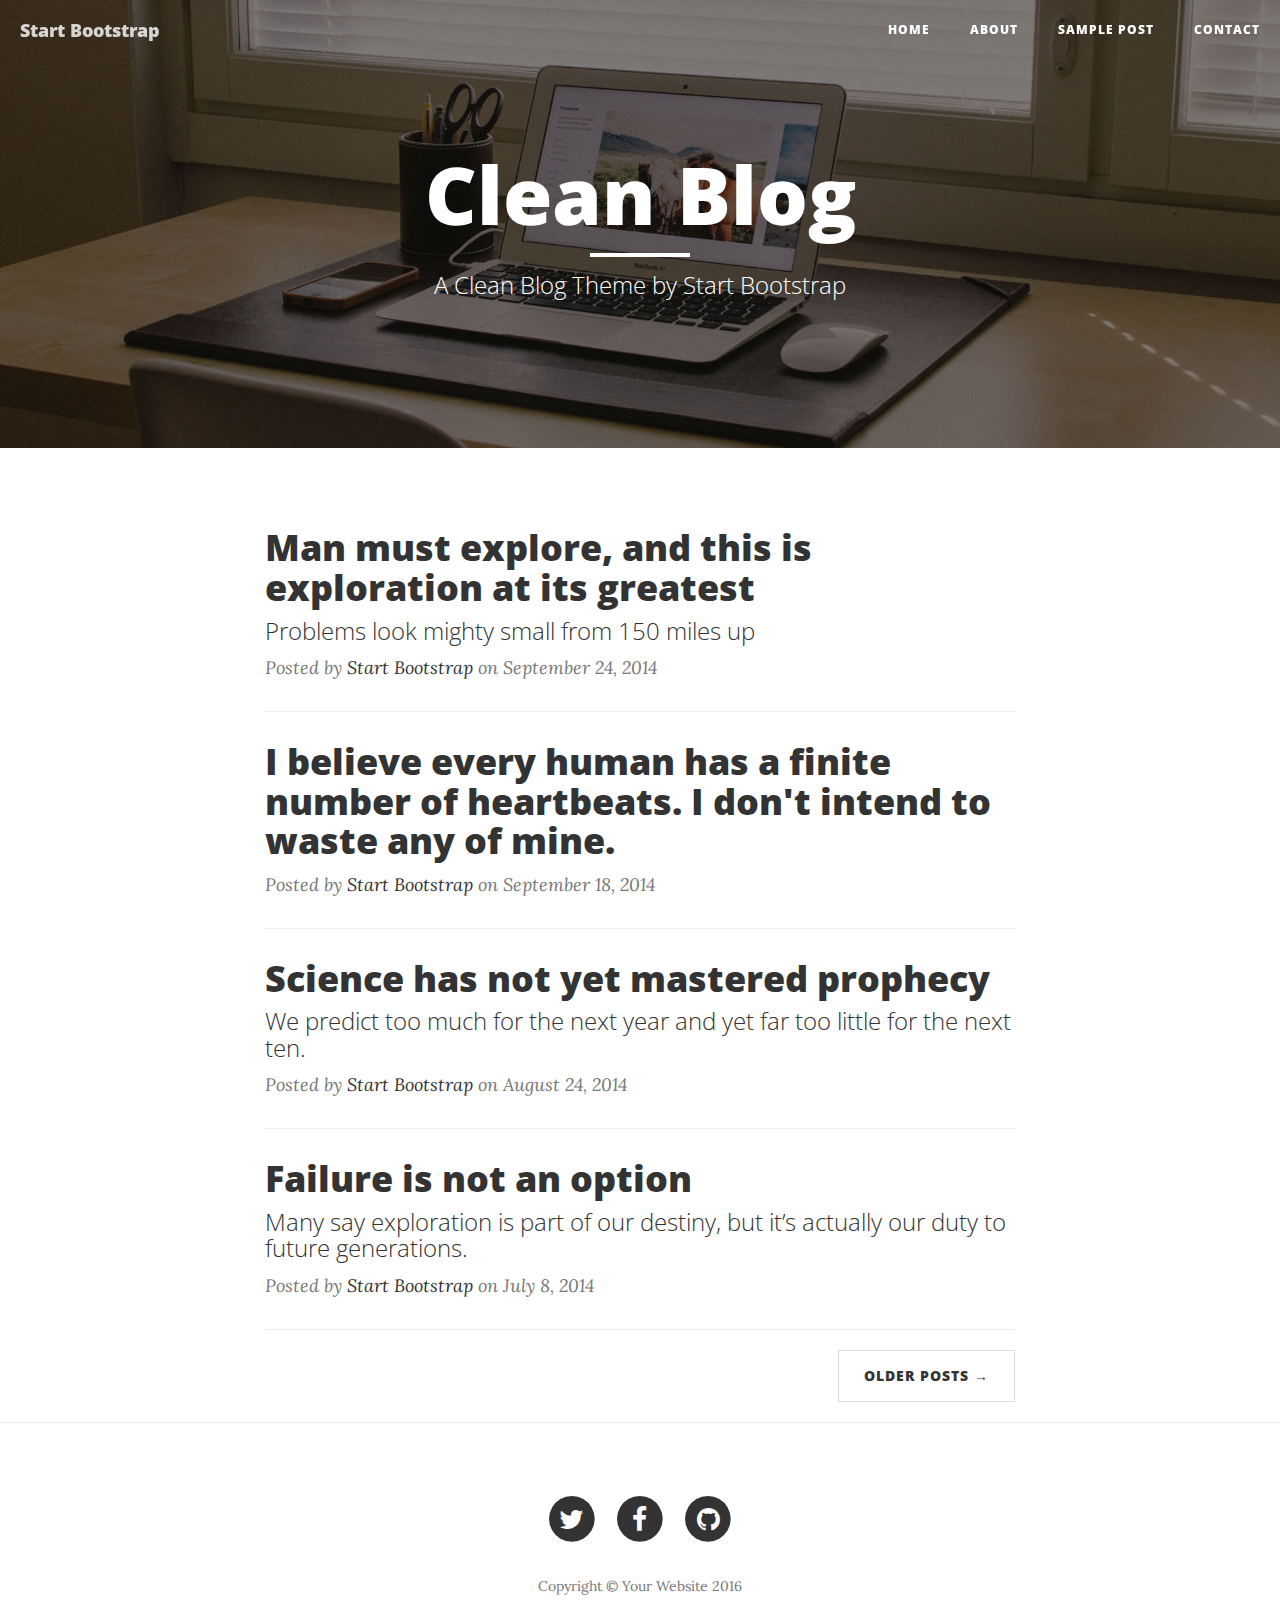
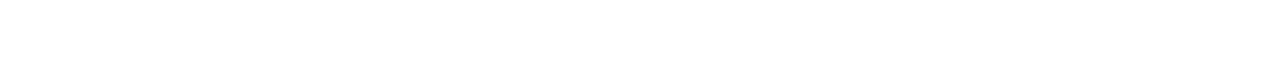
==== index.html @ 572987cd "First commit" ====
<!DOCTYPE html>
<html lang="en">

<head>

    <meta charset="utf-8">
    <meta http-equiv="X-UA-Compatible" content="IE=edge">
    <meta name="viewport" content="width=device-width, initial-scale=1">
    <meta name="description" content="">
    <meta name="author" content="">

    <title>Clean Blog</title>

    <!-- Bootstrap Core CSS -->
    <link href="vendor/bootstrap/css/bootstrap.min.css" rel="stylesheet">

    <!-- Theme CSS -->
    <link href="css/clean-blog.min.css" rel="stylesheet">

    <!-- Custom Fonts -->
    <link href="vendor/font-awesome/css/font-awesome.min.css" rel="stylesheet" type="text/css">
    <link href='https://fonts.googleapis.com/css?family=Lora:400,700,400italic,700italic' rel='stylesheet' type='text/css'>
    <link href='https://fonts.googleapis.com/css?family=Open+Sans:300italic,400italic,600italic,700italic,800italic,400,300,600,700,800' rel='stylesheet' type='text/css'>

    <!-- HTML5 Shim and Respond.js IE8 support of HTML5 elements and media queries -->
    <!-- WARNING: Respond.js doesn't work if you view the page via file:// -->
    <!--[if lt IE 9]>
        <script src="https://oss.maxcdn.com/libs/html5shiv/3.7.0/html5shiv.js"></script>
        <script src="https://oss.maxcdn.com/libs/respond.js/1.4.2/respond.min.js"></script>
    <![endif]-->

</head>

<body>

    <!-- Navigation -->
    <nav class="navbar navbar-default navbar-custom navbar-fixed-top">
        <div class="container-fluid">
            <!-- Brand and toggle get grouped for better mobile display -->
            <div class="navbar-header page-scroll">
                <button type="button" class="navbar-toggle" data-toggle="collapse" data-target="#bs-example-navbar-collapse-1">
                    <span class="sr-only">Toggle navigation</span>
                    Menu <i class="fa fa-bars"></i>
                </button>
                <a class="navbar-brand" href="index.html">Start Bootstrap</a>
            </div>

            <!-- Collect the nav links, forms, and other content for toggling -->
            <div class="collapse navbar-collapse" id="bs-example-navbar-collapse-1">
                <ul class="nav navbar-nav navbar-right">
                    <li>
                        <a href="index.html">Home</a>
                    </li>
                    <li>
                        <a href="about.html">About</a>
                    </li>
                    <li>
                        <a href="post.html">Sample Post</a>
                    </li>
                    <li>
                        <a href="contact.html">Contact</a>
                    </li>
                </ul>
            </div>
            <!-- /.navbar-collapse -->
        </div>
        <!-- /.container -->
    </nav>

    <!-- Page Header -->
    <!-- Set your background image for this header on the line below. -->
    <header class="intro-header" style="background-image: url('img/home-bg.jpg')">
        <div class="container">
            <div class="row">
                <div class="col-lg-8 col-lg-offset-2 col-md-10 col-md-offset-1">
                    <div class="site-heading">
                        <h1>Clean Blog</h1>
                        <hr class="small">
                        <span class="subheading">A Clean Blog Theme by Start Bootstrap</span>
                    </div>
                </div>
            </div>
        </div>
    </header>

    <!-- Main Content -->
    <div class="container">
        <div class="row">
            <div class="col-lg-8 col-lg-offset-2 col-md-10 col-md-offset-1">
                <div class="post-preview">
                    <a href="post.html">
                        <h2 class="post-title">
                            Man must explore, and this is exploration at its greatest
                        </h2>
                        <h3 class="post-subtitle">
                            Problems look mighty small from 150 miles up
                        </h3>
                    </a>
                    <p class="post-meta">Posted by <a href="#">Start Bootstrap</a> on September 24, 2014</p>
                </div>
                <hr>
                <div class="post-preview">
                    <a href="post.html">
                        <h2 class="post-title">
                            I believe every human has a finite number of heartbeats. I don't intend to waste any of mine.
                        </h2>
                    </a>
                    <p class="post-meta">Posted by <a href="#">Start Bootstrap</a> on September 18, 2014</p>
                </div>
                <hr>
                <div class="post-preview">
                    <a href="post.html">
                        <h2 class="post-title">
                            Science has not yet mastered prophecy
                        </h2>
                        <h3 class="post-subtitle">
                            We predict too much for the next year and yet far too little for the next ten.
                        </h3>
                    </a>
                    <p class="post-meta">Posted by <a href="#">Start Bootstrap</a> on August 24, 2014</p>
                </div>
                <hr>
                <div class="post-preview">
                    <a href="post.html">
                        <h2 class="post-title">
                            Failure is not an option
                        </h2>
                        <h3 class="post-subtitle">
                            Many say exploration is part of our destiny, but it’s actually our duty to future generations.
                        </h3>
                    </a>
                    <p class="post-meta">Posted by <a href="#">Start Bootstrap</a> on July 8, 2014</p>
                </div>
                <hr>
                <!-- Pager -->
                <ul class="pager">
                    <li class="next">
                        <a href="#">Older Posts &rarr;</a>
                    </li>
                </ul>
            </div>
        </div>
    </div>

    <hr>

    <!-- Footer -->
    <footer>
        <div class="container">
            <div class="row">
                <div class="col-lg-8 col-lg-offset-2 col-md-10 col-md-offset-1">
                    <ul class="list-inline text-center">
                        <li>
                            <a href="#">
                                <span class="fa-stack fa-lg">
                                    <i class="fa fa-circle fa-stack-2x"></i>
                                    <i class="fa fa-twitter fa-stack-1x fa-inverse"></i>
                                </span>
                            </a>
                        </li>
                        <li>
                            <a href="#">
                                <span class="fa-stack fa-lg">
                                    <i class="fa fa-circle fa-stack-2x"></i>
                                    <i class="fa fa-facebook fa-stack-1x fa-inverse"></i>
                                </span>
                            </a>
                        </li>
                        <li>
                            <a href="#">
                                <span class="fa-stack fa-lg">
                                    <i class="fa fa-circle fa-stack-2x"></i>
                                    <i class="fa fa-github fa-stack-1x fa-inverse"></i>
                                </span>
                            </a>
                        </li>
                    </ul>
                    <p class="copyright text-muted">Copyright &copy; Your Website 2016</p>
                </div>
            </div>
        </div>
    </footer>

    <!-- jQuery -->
    <script src="vendor/jquery/jquery.min.js"></script>

    <!-- Bootstrap Core JavaScript -->
    <script src="vendor/bootstrap/js/bootstrap.min.js"></script>

    <!-- Contact Form JavaScript -->
    <script src="js/jqBootstrapValidation.js"></script>
    <script src="js/contact_me.js"></script>

    <!-- Theme JavaScript -->
    <script src="js/clean-blog.min.js"></script>

</body>

</html>
---- css/clean-blog.min.css ----
/*!
 * Start Bootstrap - Clean Blog v3.3.7+1 (http://startbootstrap.com/template-overviews/clean-blog)
 * Copyright 2013-2017 Start Bootstrap
 * Licensed under MIT (https://github.com/BlackrockDigital/startbootstrap/blob/gh-pages/LICENSE)
 */a,body{color:#333}.navbar-custom .nav li a,.navbar-custom .navbar-brand,h1,h2,h3,h4,h5,h6{font-weight:800}.caption,.intro-header .page-heading,.intro-header .site-heading,footer .copyright{text-align:center}body{font-family:Lora,'Times New Roman',serif;font-size:20px;-webkit-tap-highlight-color:#0085A1}.intro-header .page-heading .subheading,.intro-header .post-heading .subheading,.intro-header .site-heading .subheading,.navbar-custom,h1,h2,h3,h4,h5,h6{font-family:'Open Sans','Helvetica Neue',Helvetica,Arial,sans-serif}p{line-height:1.5;margin:30px 0}p a{text-decoration:underline}a:focus,a:hover{color:#0085A1}a img:focus,a img:hover{cursor:zoom-in}blockquote{color:#777;font-style:italic}hr.small{max-width:100px;margin:15px auto;border-width:4px;border-color:#fff}.navbar-custom{position:absolute;top:0;left:0;width:100%;z-index:3}.navbar-custom .navbar-header .navbar-toggle{color:#777;font-weight:800;text-transform:uppercase;font-size:12px}.navbar-custom .nav li a{text-transform:uppercase;font-size:12px;letter-spacing:1px}@media only screen and (min-width:768px){.navbar-custom{background:0 0;border-bottom:1px solid transparent}.navbar-custom .navbar-brand{color:#fff;padding:20px}.navbar-custom .navbar-brand:focus,.navbar-custom .navbar-brand:hover{color:rgba(255,255,255,.8)}.navbar-custom .nav li a{color:#fff;padding:20px}.navbar-custom .nav li a:focus,.navbar-custom .nav li a:hover{color:rgba(255,255,255,.8)}.navbar-custom .nav li ul.dropdown-menu a{color:#333}.navbar-custom .nav li ul.dropdown-menu a:focus,.navbar-custom .nav li ul.dropdown-menu a:hover{color:#0085A1}}@media only screen and (min-width:1170px){.navbar-custom{-webkit-transition:background-color .3s;-moz-transition:background-color .3s;transition:background-color .3s;-webkit-transform:translate3d(0,0,0);-moz-transform:translate3d(0,0,0);-ms-transform:translate3d(0,0,0);-o-transform:translate3d(0,0,0);transform:translate3d(0,0,0);-webkit-backface-visibility:hidden;backface-visibility:hidden}.navbar-custom.is-fixed{position:fixed;top:-61px;background-color:rgba(255,255,255,.9);border-bottom:1px solid #f2f2f2;-webkit-transition:-webkit-transform .3s;-moz-transition:-moz-transform .3s;transition:transform .3s}.navbar-custom.is-fixed .navbar-brand{color:#333}.navbar-custom.is-fixed .navbar-brand:focus,.navbar-custom.is-fixed .navbar-brand:hover{color:#0085A1}.navbar-custom.is-fixed .nav li a{color:#333}.navbar-custom.is-fixed .nav li a:focus,.navbar-custom.is-fixed .nav li a:hover{color:#0085A1}.navbar-custom.is-visible{-webkit-transform:translate3d(0,100%,0);-moz-transform:translate3d(0,100%,0);-ms-transform:translate3d(0,100%,0);-o-transform:translate3d(0,100%,0);transform:translate3d(0,100%,0)}}.intro-header{background:center center no-repeat;-webkit-background-size:cover;-moz-background-size:cover;background-size:cover;-o-background-size:cover;margin-bottom:50px}.intro-header .page-heading,.intro-header .post-heading,.intro-header .site-heading{padding:100px 0 50px;color:#fff}.intro-header .page-heading h1,.intro-header .site-heading h1{margin-top:0;font-size:50px}.intro-header .page-heading .subheading,.intro-header .site-heading .subheading{font-size:24px;line-height:1.1;display:block;font-weight:300;margin:10px 0 0}@media only screen and (min-width:768px){.intro-header .page-heading,.intro-header .post-heading,.intro-header .site-heading{padding:150px 0}.intro-header .page-heading h1,.intro-header .site-heading h1{font-size:80px}}.intro-header .post-heading h1{font-size:35px}.intro-header .post-heading .meta,.intro-header .post-heading .subheading{line-height:1.1;display:block}.intro-header .post-heading .subheading{font-size:24px;margin:10px 0 30px;font-weight:600}.intro-header .post-heading .meta{font-family:Lora,'Times New Roman',serif;font-style:italic;font-weight:300;font-size:20px}.intro-header .post-heading .meta a{color:#fff}@media only screen and (min-width:768px){.intro-header .post-heading h1{font-size:55px}.intro-header .post-heading .subheading{font-size:30px}}.post-preview>a{color:#333}.post-preview>a:focus,.post-preview>a:hover{text-decoration:none;color:#0085A1}.post-preview>a>.post-title{font-size:30px;margin-top:30px;margin-bottom:10px}.post-preview>a>.post-subtitle{margin:0 0 10px;font-weight:300}.post-preview>.post-meta{color:#777;font-size:18px;font-style:italic;margin-top:0}.post-preview>.post-meta>a{text-decoration:none;color:#333}.post-preview>.post-meta>a:focus,.post-preview>.post-meta>a:hover{color:#0085A1;text-decoration:underline}@media only screen and (min-width:768px){.post-preview>a>.post-title{font-size:36px}}.section-heading{font-size:36px;margin-top:60px;font-weight:700}.btn,.pager li>a,.pager li>span{font-family:'Open Sans','Helvetica Neue',Helvetica,Arial,sans-serif;text-transform:uppercase;font-weight:800;letter-spacing:1px}.caption{font-size:14px;padding:10px;font-style:italic;margin:0;display:block;border-bottom-right-radius:5px;border-bottom-left-radius:5px}footer{padding:50px 0 65px}footer .list-inline{margin:0;padding:0}footer .copyright{font-size:14px;margin-bottom:0}.floating-label-form-group{font-size:14px;position:relative;margin-bottom:0;padding-bottom:.5em;border-bottom:1px solid #eee}.floating-label-form-group input,.floating-label-form-group textarea{z-index:1;position:relative;padding-right:0;padding-left:0;border:none;border-radius:0;font-size:1.5em;background:0 0;box-shadow:none!important;resize:none}.floating-label-form-group label{display:block;z-index:0;position:relative;top:2em;margin:0;font-size:.85em;line-height:1.764705882em;vertical-align:middle;vertical-align:baseline;opacity:0;-webkit-transition:top .3s ease,opacity .3s ease;-moz-transition:top .3s ease,opacity .3s ease;-ms-transition:top .3s ease,opacity .3s ease;transition:top .3s ease,opacity .3s ease}.floating-label-form-group::not(:first-child){padding-left:14px;border-left:1px solid #eee}.floating-label-form-group-with-value label{top:0;opacity:1}.floating-label-form-group-with-focus label{color:#0085A1}form .row:first-child .floating-label-form-group{border-top:1px solid #eee}.btn{font-size:14px;border-radius:0;padding:15px 25px}.btn-lg{font-size:16px;padding:25px 35px}.btn-default:focus,.btn-default:hover{background-color:#0085A1;border:1px solid #0085A1;color:#fff}.pager{margin:20px 0 0}.pager li>a,.pager li>span{font-size:14px;padding:15px 25px;background-color:#fff;border-radius:0}.pager li>a:focus,.pager li>a:hover{color:#fff;background-color:#0085A1;border:1px solid #0085A1}.pager .disabled>a,.pager .disabled>a:focus,.pager .disabled>a:hover,.pager .disabled>span{color:#777;background-color:#333;cursor:not-allowed}::-moz-selection{color:#fff;text-shadow:none;background:#0085A1}::selection{color:#fff;text-shadow:none;background:#0085A1}img::selection{color:#fff;background:0 0}img::-moz-selection{color:#fff;background:0 0}
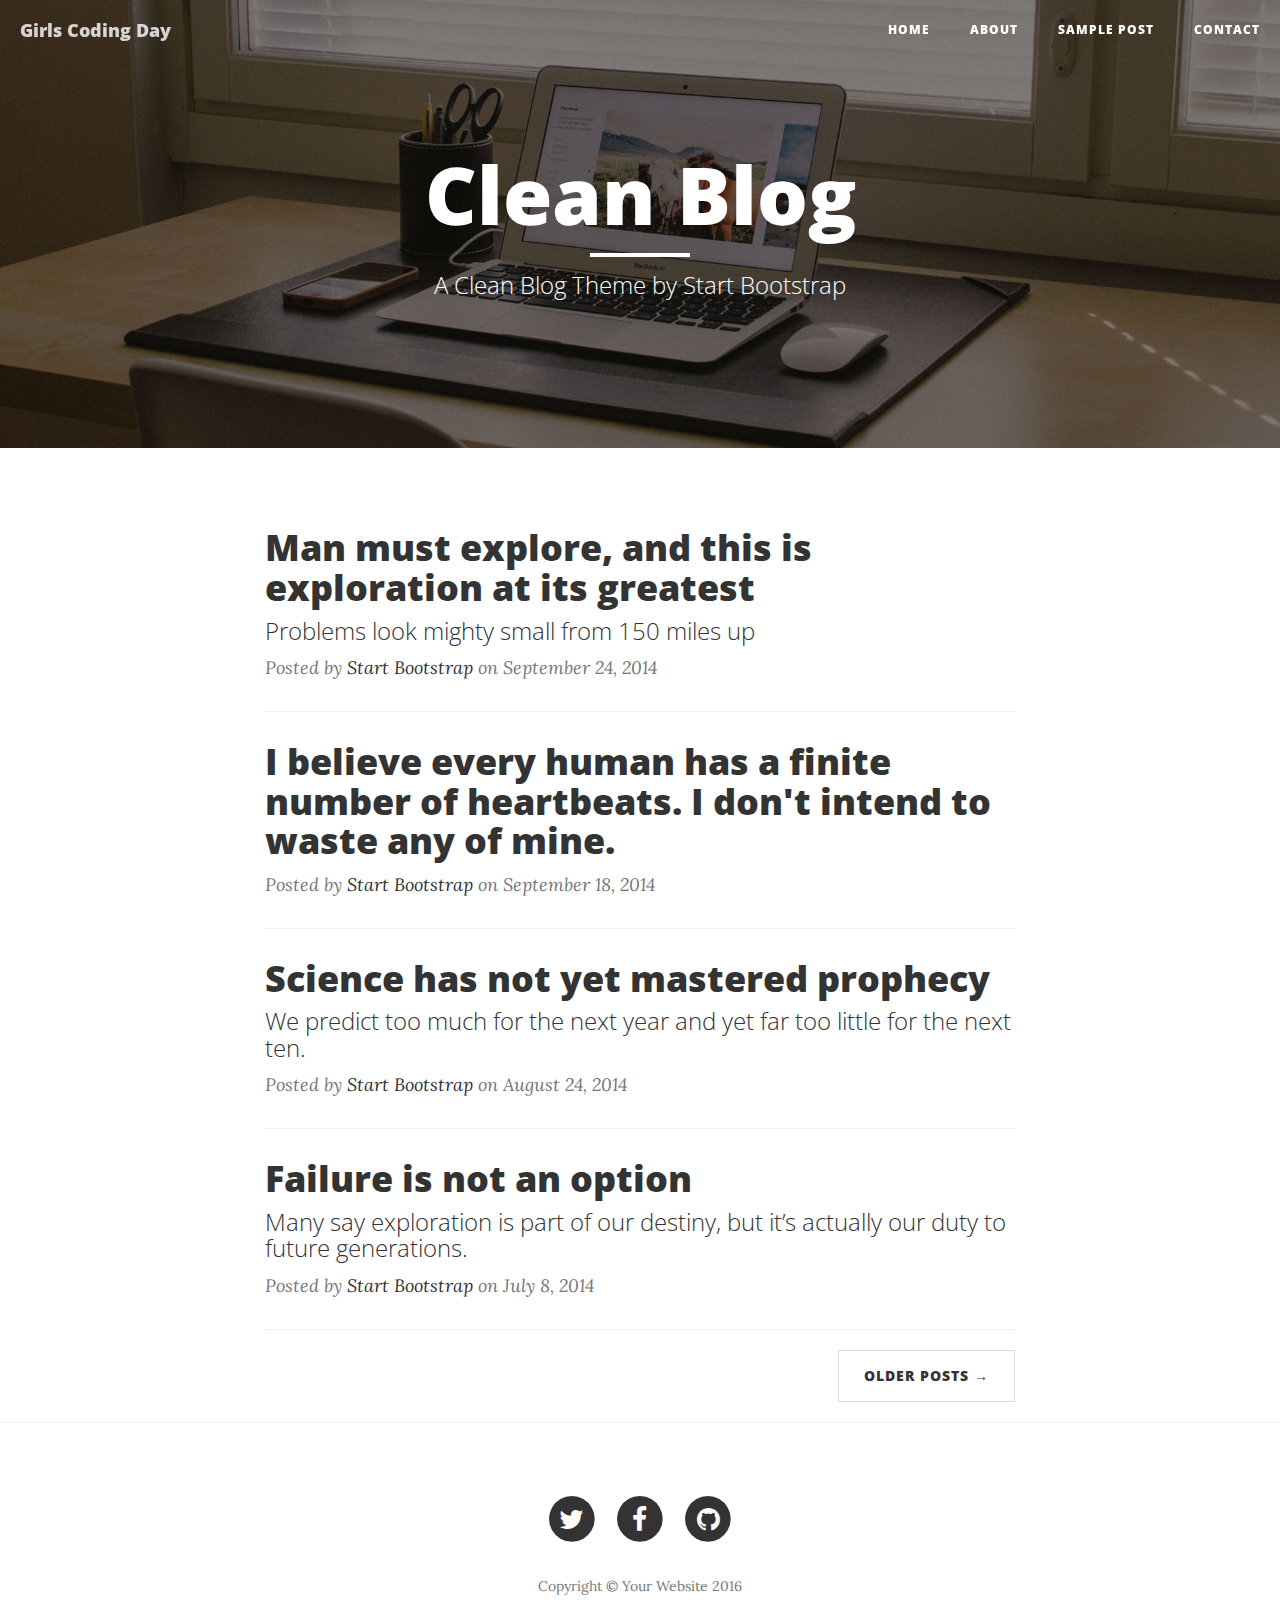
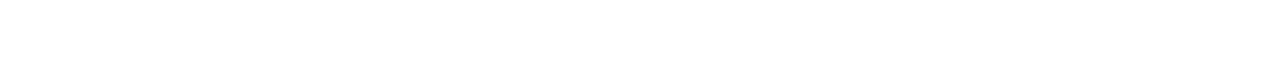
==== commit 5539d528: "Modify index.html" ====
--- a/index.html
+++ b/index.html
@@ -9,7 +9,7 @@
     <meta name="description" content="">
     <meta name="author" content="">
 
-    <title>Clean Blog</title>
+    <title>Girls Coding Day's Blog</title>
 
     <!-- Bootstrap Core CSS -->
     <link href="vendor/bootstrap/css/bootstrap.min.css" rel="stylesheet">
@@ -42,7 +42,7 @@
                     <span class="sr-only">Toggle navigation</span>
                     Menu <i class="fa fa-bars"></i>
                 </button>
-                <a class="navbar-brand" href="index.html">Start Bootstrap</a>
+                <a class="navbar-brand" href="index.html">Girls Coding Day</a>
             </div>
 
             <!-- Collect the nav links, forms, and other content for toggling -->
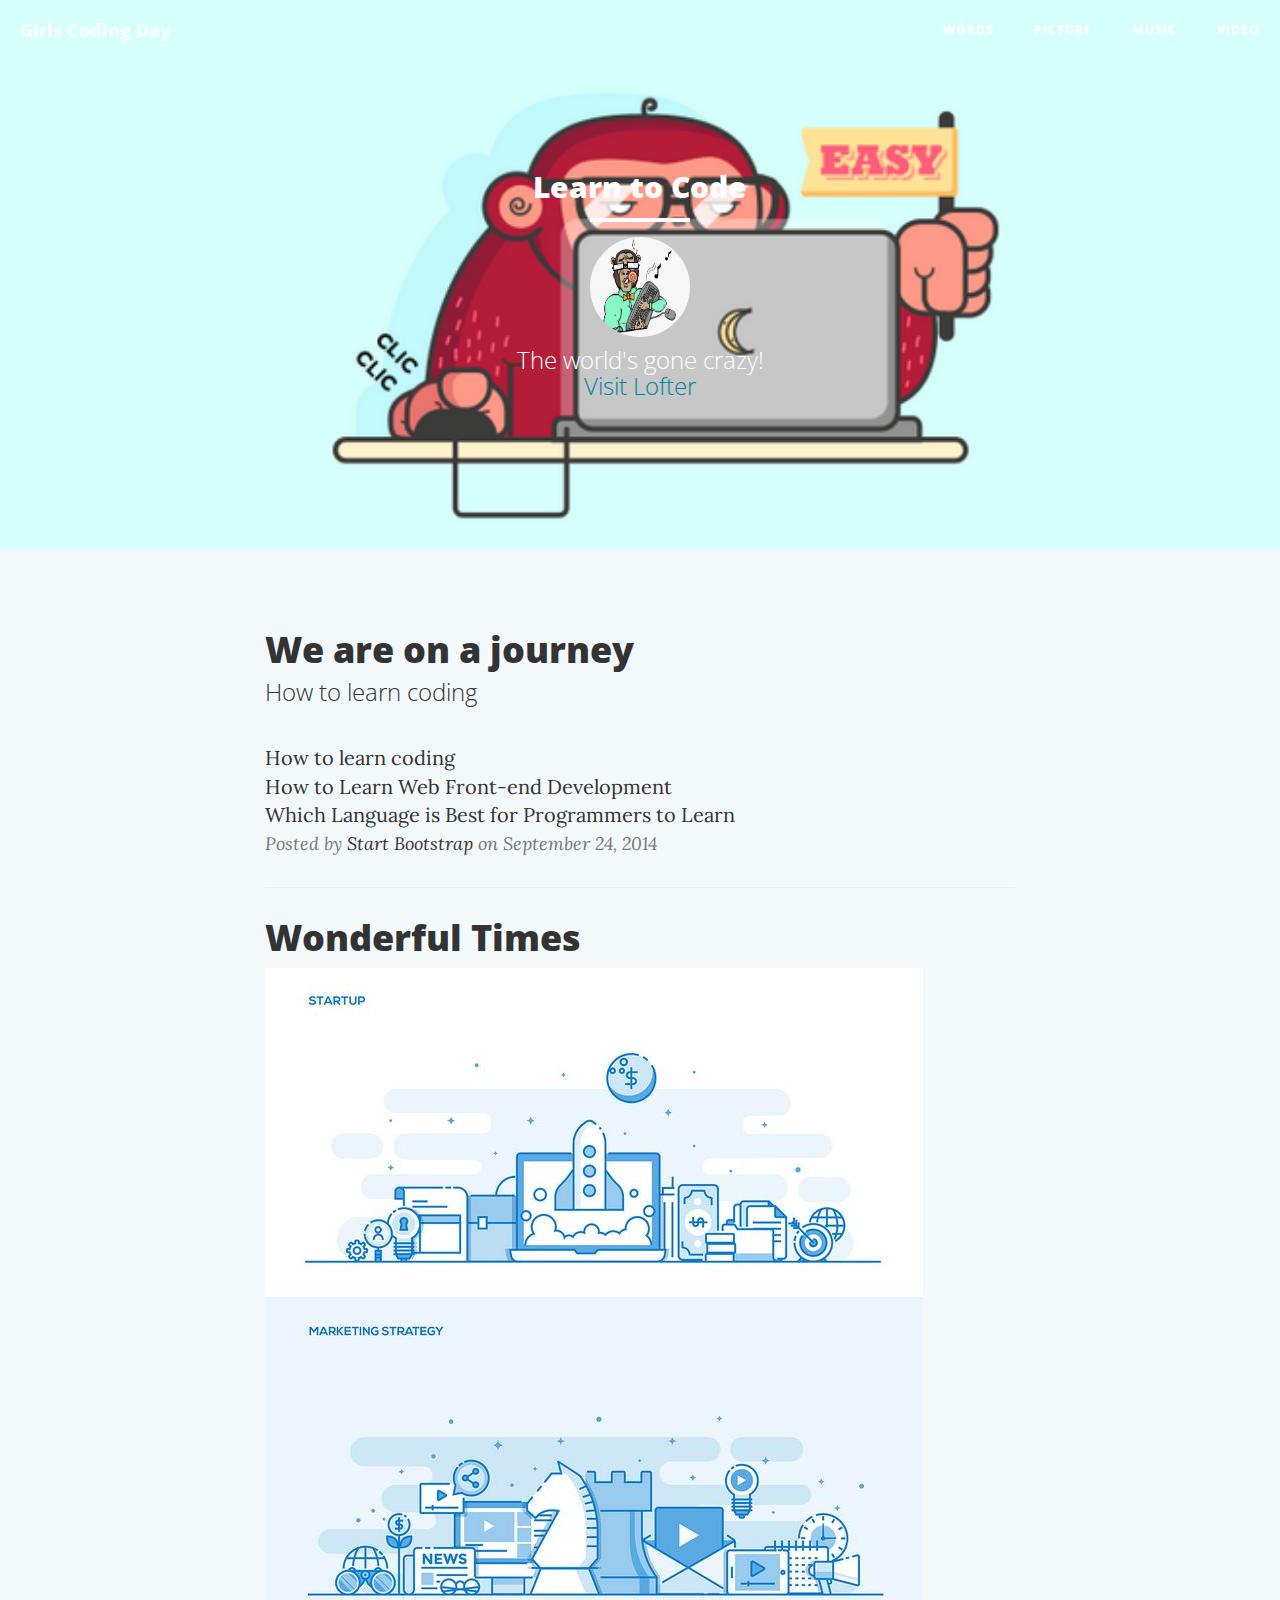
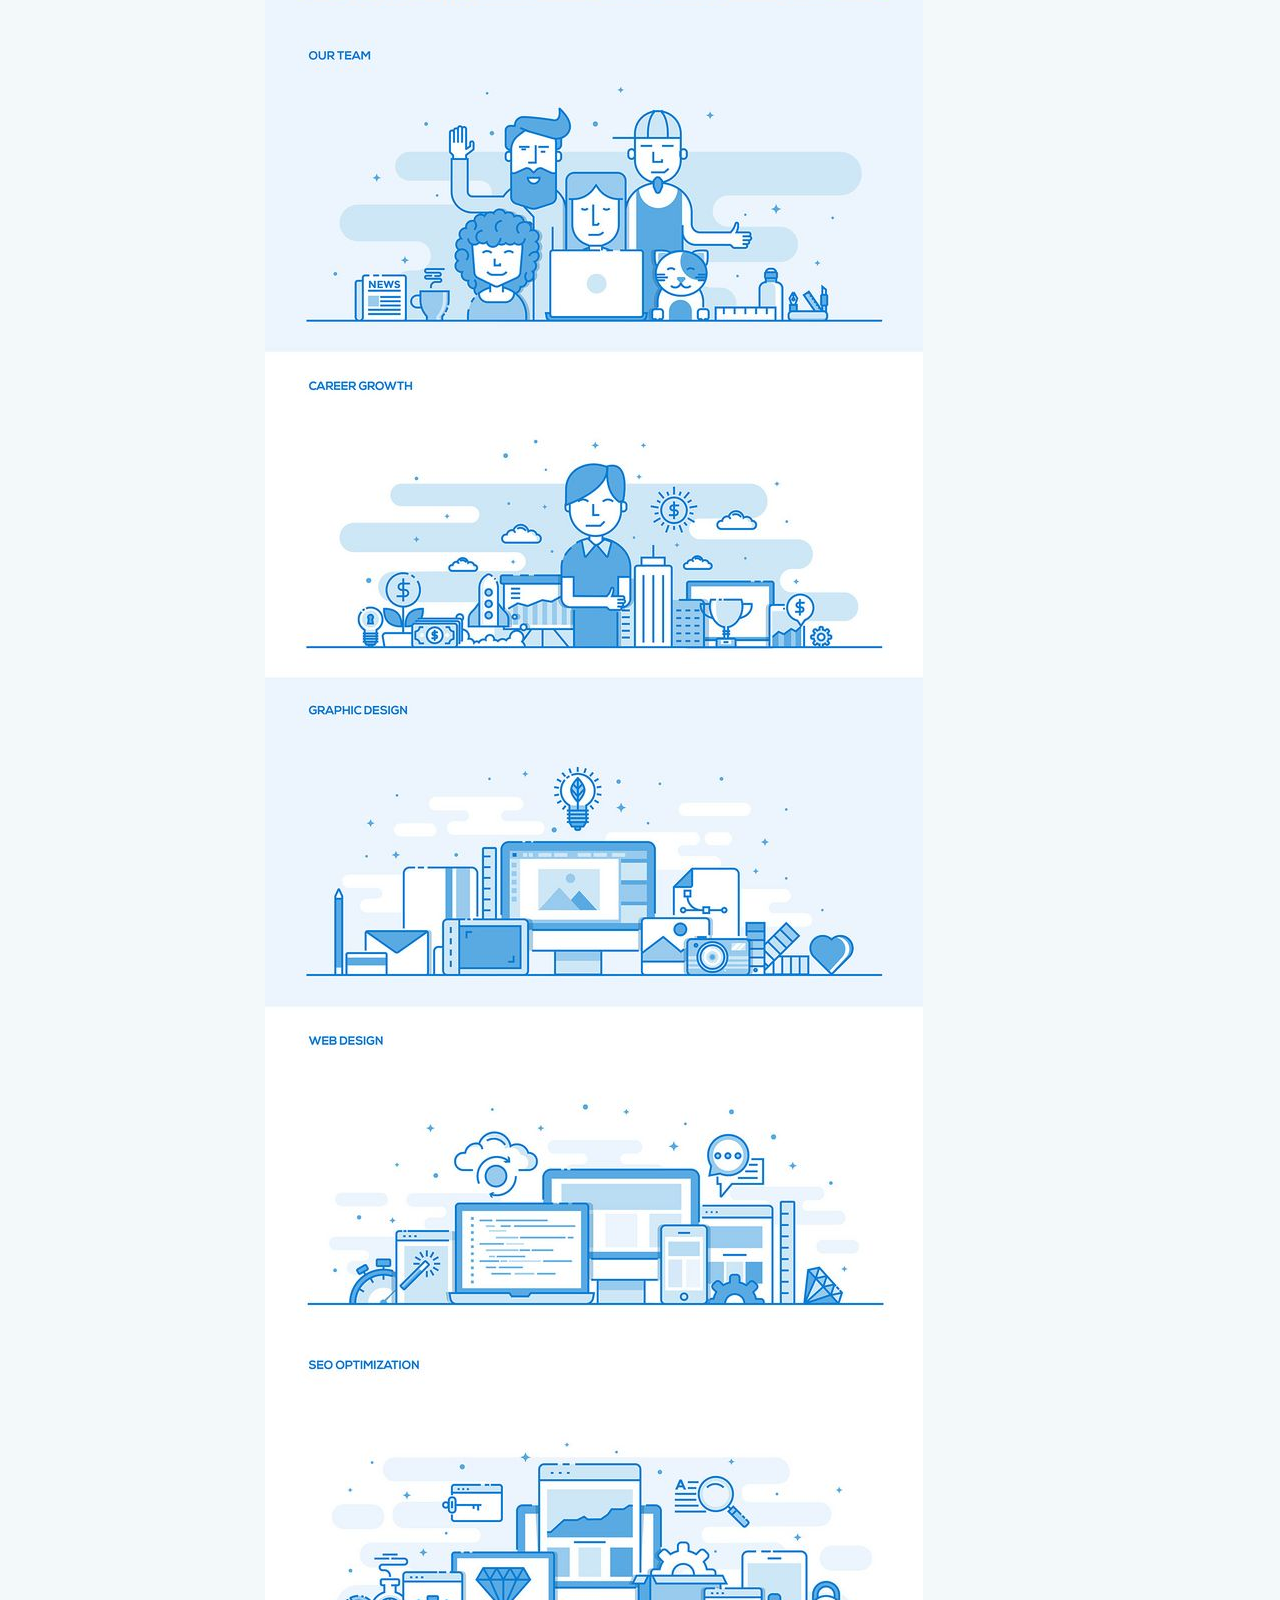
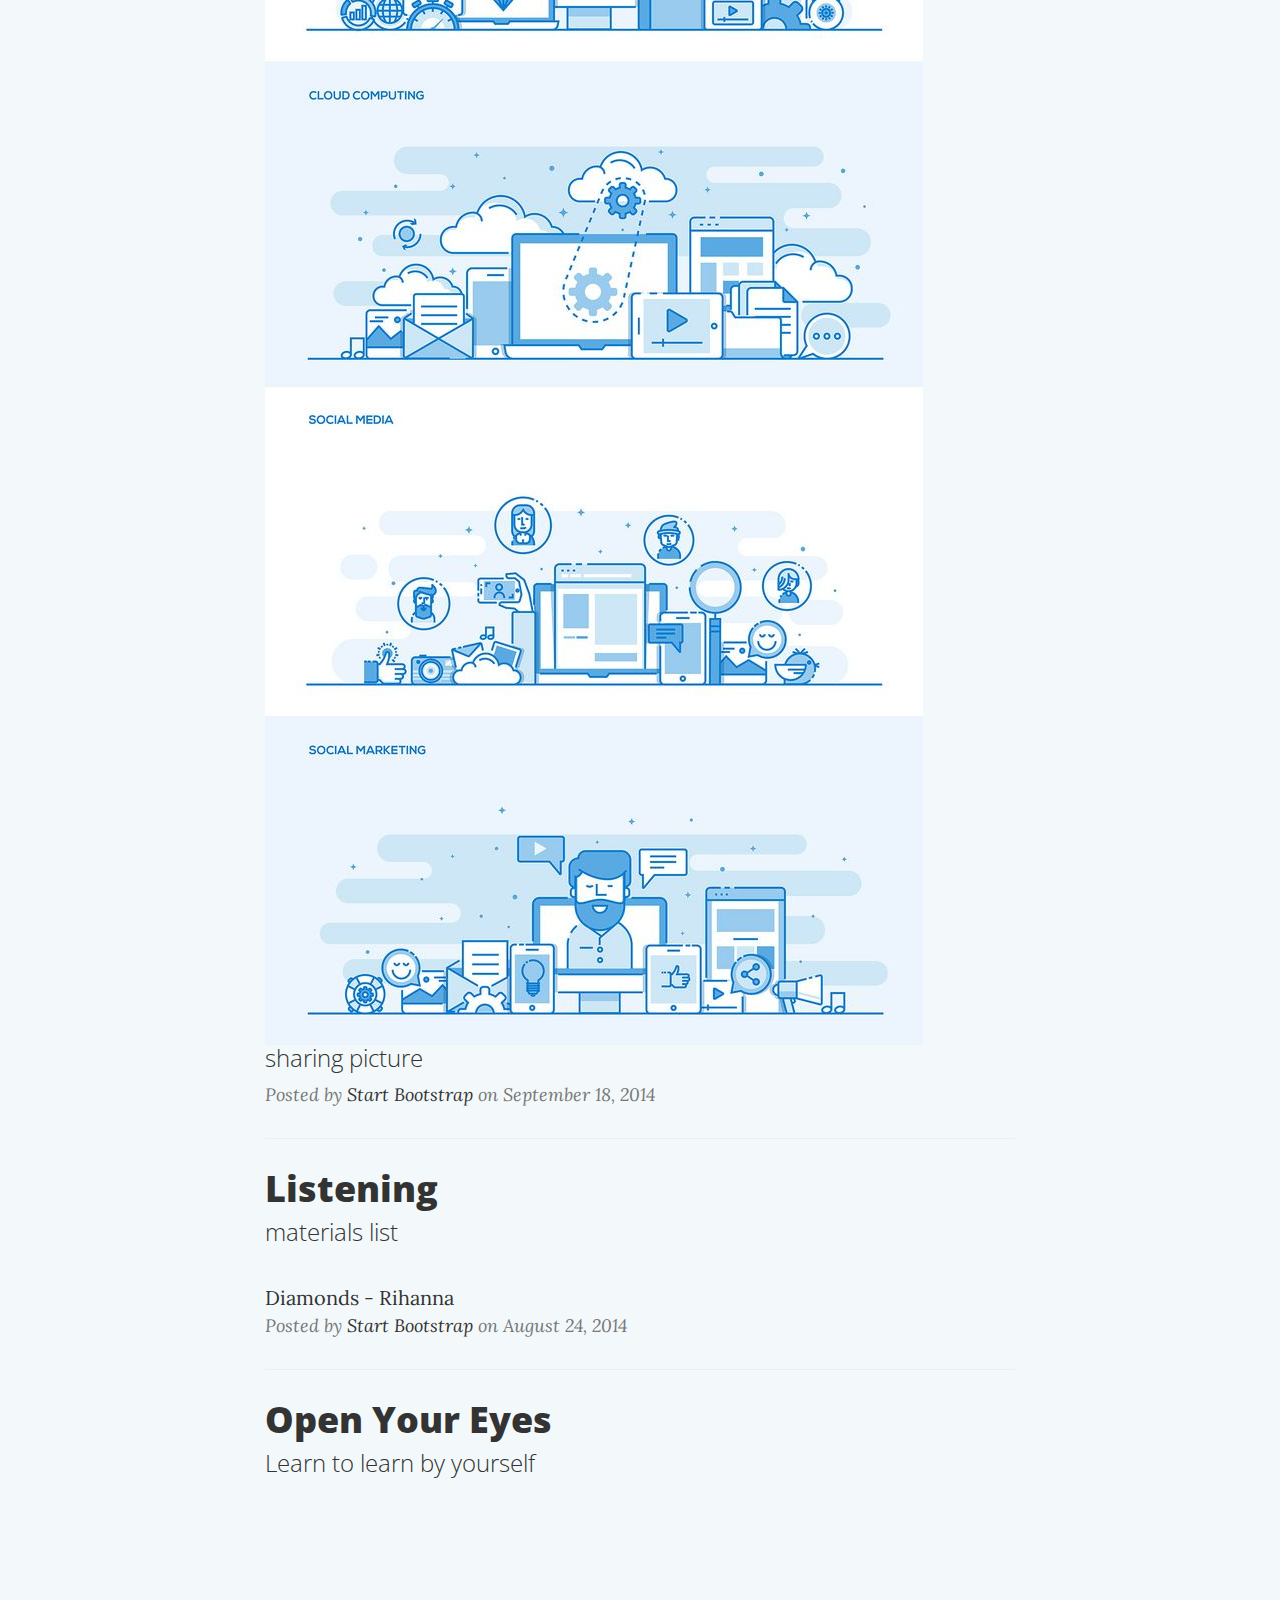
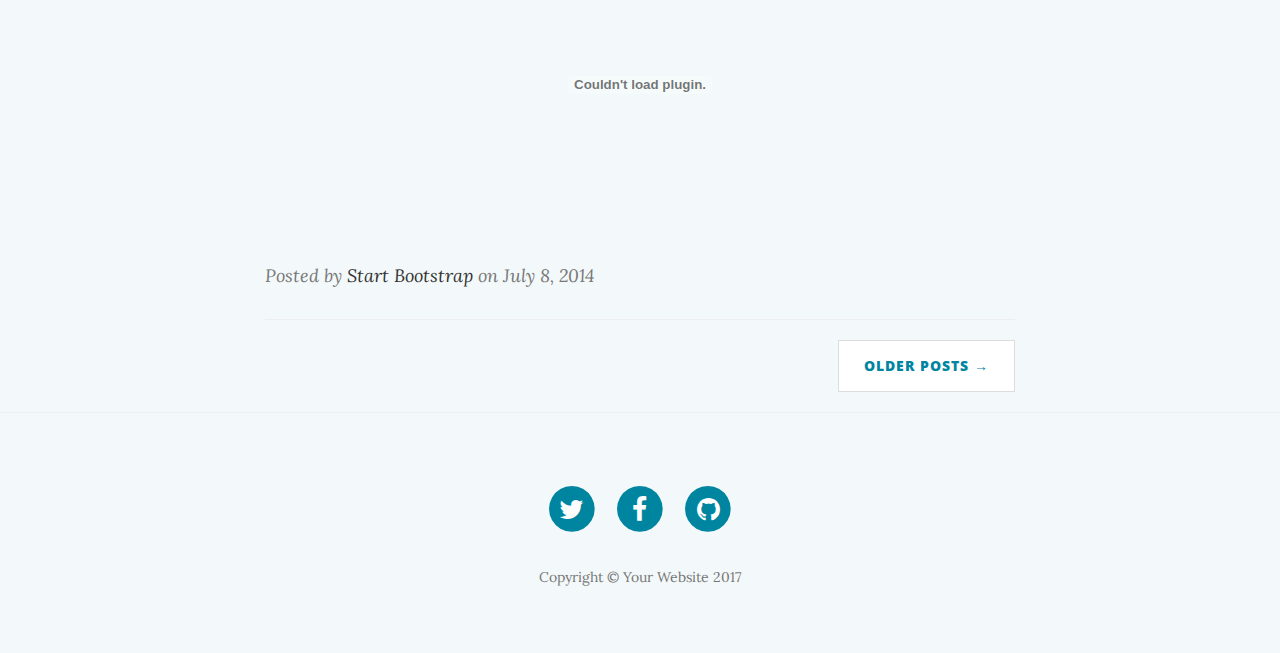
==== commit 7381920b: "GCD" ====
--- a/index.html
+++ b/index.html
@@ -15,7 +15,7 @@
     <link href="vendor/bootstrap/css/bootstrap.min.css" rel="stylesheet">
 
     <!-- Theme CSS -->
-    <link href="css/clean-blog.min.css" rel="stylesheet">
+    <link href="css/clean-blog.css" rel="stylesheet">
 
     <!-- Custom Fonts -->
     <link href="vendor/font-awesome/css/font-awesome.min.css" rel="stylesheet" type="text/css">
@@ -40,6 +40,7 @@
             <div class="navbar-header page-scroll">
                 <button type="button" class="navbar-toggle" data-toggle="collapse" data-target="#bs-example-navbar-collapse-1">
                     <span class="sr-only">Toggle navigation</span>
+                    
                     Menu <i class="fa fa-bars"></i>
                 </button>
                 <a class="navbar-brand" href="index.html">Girls Coding Day</a>
@@ -49,16 +50,16 @@
             <div class="collapse navbar-collapse" id="bs-example-navbar-collapse-1">
                 <ul class="nav navbar-nav navbar-right">
                     <li>
-                        <a href="index.html">Home</a>
-                    </li>
-                    <li>
-                        <a href="about.html">About</a>
-                    </li>
-                    <li>
-                        <a href="post.html">Sample Post</a>
-                    </li>
-                    <li>
-                        <a href="contact.html">Contact</a>
+                        <a href="#words">Words</a>
+                    </li>
+                    <li>
+                        <a href="#picture">Picture</a>
+                    </li>
+                    <li>
+                        <a href="#music">Music</a>
+                    </li>
+                    <li>
+                        <a href="#video">Video</a>
                     </li>
                 </ul>
             </div>
@@ -69,14 +70,16 @@
 
     <!-- Page Header -->
     <!-- Set your background image for this header on the line below. -->
-    <header class="intro-header" style="background-image: url('img/home-bg.jpg')">
+    <header class="intro-header" style="background-image: url('img/cool.png')">
         <div class="container">
             <div class="row">
                 <div class="col-lg-8 col-lg-offset-2 col-md-10 col-md-offset-1">
                     <div class="site-heading">
-                        <h1>Clean Blog</h1>
+                        <h2>Learn to Code</h2>
                         <hr class="small">
-                        <span class="subheading">A Clean Blog Theme by Start Bootstrap</span>
+                        <img src="img/dion.jpg" width="100px" height="100px"alt="..." class="img-circle">
+                        
+                        <span class="subheading">The world's gone crazy!<br /><a href="http://http://www.lofter.com/">Visit Lofter</a></span>
                     </div>
                 </div>
             </div>
@@ -87,47 +90,61 @@
     <div class="container">
         <div class="row">
             <div class="col-lg-8 col-lg-offset-2 col-md-10 col-md-offset-1">
-                <div class="post-preview">
-                    <a href="post.html">
-                        <h2 class="post-title">
-                            Man must explore, and this is exploration at its greatest
-                        </h2>
-                        <h3 class="post-subtitle">
-                            Problems look mighty small from 150 miles up
+                <div class="post-preview" id="words">
+                    <a href="post.html">
+                        <h2 class="post-title">
+                            We are on a journey
+                        </h2>
+                        <h3 class="post-subtitle">
+                            How to learn coding
                         </h3>
+                        <br /><a href="http://www.zhihu.com/question/19578287/answer/157148072">How to learn coding</a>
+                        <br /><a href="http://https://www.zhihu.com/question/19637373">How to Learn Web Front-end Development</a>
+                        <br /><a href="http://https://www.zhihu.com/question/23016465/answer/169041683">Which Language is Best for Programmers to Learn</a>
                     </a>
                     <p class="post-meta">Posted by <a href="#">Start Bootstrap</a> on September 24, 2014</p>
                 </div>
                 <hr>
-                <div class="post-preview">
-                    <a href="post.html">
-                        <h2 class="post-title">
-                            I believe every human has a finite number of heartbeats. I don't intend to waste any of mine.
-                        </h2>
+                <div class="post-preview" id="picture">
+                    <a href="post.html">
+                        <h2 class="post-title">
+                           Wonderful Times
+                        </h2>
+                        <img src="img/coding3.jpg" >
+                        <h3 class="post-subtitle">
+                                sharing picture
+                            </h3>
                     </a>
                     <p class="post-meta">Posted by <a href="#">Start Bootstrap</a> on September 18, 2014</p>
                 </div>
                 <hr>
-                <div class="post-preview">
-                    <a href="post.html">
-                        <h2 class="post-title">
-                            Science has not yet mastered prophecy
-                        </h2>
-                        <h3 class="post-subtitle">
-                            We predict too much for the next year and yet far too little for the next ten.
+                <div class="post-preview"id="music">
+                    <a href="post.html">
+                        <h2 class="post-title">
+                            Listening
+                        </h2>
+                        <h3 class="post-subtitle">
+                            materials list
                         </h3>
+                        <br /<span class="f-thide playerc"><span class="js-876151">Diamonds</span><span class="js-876151 song"> - Rihanna</span></span>
                     </a>
                     <p class="post-meta">Posted by <a href="#">Start Bootstrap</a> on August 24, 2014</p>
                 </div>
                 <hr>
-                <div class="post-preview">
-                    <a href="post.html">
-                        <h2 class="post-title">
-                            Failure is not an option
-                        </h2>
-                        <h3 class="post-subtitle">
-                            Many say exploration is part of our destiny, but it’s actually our duty to future generations.
+                <div class="post-preview"id="video">
+                    <a href="post.html">
+                        <h2 class="post-title">
+                                Open Your Eyes
+                        </h2>
+                        <h3 class="post-subtitle">
+                            Learn to learn by yourself
                         </h3>
+                        <br /<video width="620" height="340" controls> 
+                             <source src="img/GCD.mp4" type="video/mp4"> 
+                                 <source src="img/GCD.ogg" type="video/ogg"> 
+                                     <source src="img/GCD.webm" type="video/webm"> 
+                                         <object data="img/GCD.mp4" width="620" height="340">  
+                                               <embed src="img/GCD.swf" width="620" height="340">  </object> </video>
                     </a>
                     <p class="post-meta">Posted by <a href="#">Start Bootstrap</a> on July 8, 2014</p>
                 </div>
@@ -175,7 +192,7 @@
                             </a>
                         </li>
                     </ul>
-                    <p class="copyright text-muted">Copyright &copy; Your Website 2016</p>
+                    <p class="copyright text-muted">Copyright &copy; Your Website 2017</p>
                 </div>
             </div>
         </div>
--- a/css/clean-blog.css
+++ b/css/clean-blog.css
@@ -0,0 +1,412 @@
+/*!
+ * Start Bootstrap - Clean Blog v3.3.7+1 (http://startbootstrap.com/template-overviews/clean-blog)
+ * Copyright 2013-2017 Start Bootstrap
+ * Licensed under MIT (https://github.com/BlackrockDigital/startbootstrap/blob/gh-pages/LICENSE)
+ */
+body {
+  font-family: 'Lora', 'Times New Roman', serif;
+  font-size: 20px;
+  color: rgb(243, 241, 241);
+  background-color: rgb(243, 249, 250);
+
+}
+p {
+  line-height: 1.5;
+  margin: 30px 0;
+}
+p a {
+  text-decoration: underline;
+}
+h1,
+h2,
+h3,
+h4,
+h5,
+h6 {
+  font-family: 'Open Sans', 'Helvetica Neue', Helvetica, Arial, sans-serif;
+  font-weight: 800;
+}
+a {
+  color: #333333;
+}
+a,
+a:focus {
+  color: #0085A1;
+}
+a img:hover,
+a img:focus {
+  cursor: zoom-in;
+}
+blockquote {
+  color: #777777;
+  font-style: italic;
+}
+hr.small {
+  max-width: 100px;
+  margin: 15px auto;
+  border-width: 4px;
+  border-color: white;
+}
+.navbar {
+  color:rgb(236, 29, 29) !important;
+}
+  .navbar-custom {
+  position: absolute;
+  top: 0;
+  left: 0;
+  width: 100%;
+  z-index: 3;
+  font-family: 'Open Sans', 'Helvetica Neue', Helvetica, Arial, sans-serif;
+}
+.navbar-custom .navbar-brand {
+  font-weight: 800;
+}
+.navbar-custom .navbar-header .navbar-toggle {
+  color: #777777;
+  font-weight: 800;
+  text-transform: uppercase;
+  font-size: 12px;
+}
+.navbar-custom .nav li a {
+  text-transform: uppercase;
+  font-size: 12px;
+  font-weight: 800;
+  letter-spacing: 1px;
+}
+@media only screen and (min-width: 768px) {
+  .navbar-custom {
+    background: transparent;
+    border-bottom: 1px solid transparent;
+  }
+  .navbar-custom .navbar-brand {
+    color: white;
+    padding: 20px;
+  }
+  .navbar-custom .navbar-brand:hover,
+  .navbar-custom .navbar-brand:focus {
+    color: rgba(255, 255, 255, 0.8);
+  }
+  .navbar-custom .nav li a {
+    color: white;
+    padding: 20px;
+  }
+  .navbar-custom .nav li a:hover,
+  .navbar-custom .nav li a:focus {
+    color: rgba(255, 255, 255, 0.8);
+  }
+  .navbar-custom .nav li ul.dropdown-menu a {
+    color: #333333;
+  }
+  .navbar-custom .nav li ul.dropdown-menu a:hover,
+  .navbar-custom .nav li ul.dropdown-menu a:focus {
+    color: #0085A1;
+  }
+}
+@media only screen and (min-width: 1170px) {
+  .navbar-custom {
+    -webkit-transition: background-color 0.3s;
+    -moz-transition: background-color 0.3s;
+    transition: background-color 0.3s;
+    /* Force Hardware Acceleration in WebKit */
+    -webkit-transform: translate3d(0, 0, 0);
+    -moz-transform: translate3d(0, 0, 0);
+    -ms-transform: translate3d(0, 0, 0);
+    -o-transform: translate3d(0, 0, 0);
+    transform: translate3d(0, 0, 0);
+    -webkit-backface-visibility: hidden;
+    backface-visibility: hidden;
+  }
+  .navbar-custom.is-fixed {
+    /* when the user scrolls down, we hide the header right above the viewport */
+    position: fixed;
+    top: -61px;
+    background-color: rgba(255, 255, 255, 0.9);
+    border-bottom: 1px solid #f2f2f2;
+    -webkit-transition: -webkit-transform 0.3s;
+    -moz-transition: -moz-transform 0.3s;
+    transition: transform 0.3s;
+  }
+  .navbar-custom.is-fixed .navbar-brand {
+    color: #333333;
+  }
+  .navbar-custom.is-fixed .navbar-brand:hover,
+  .navbar-custom.is-fixed .navbar-brand:focus {
+    color: #0085A1;
+  }
+  .navbar-custom.is-fixed .nav li a {
+    color: #333333;
+  }
+  .navbar-custom.is-fixed .nav li a:hover,
+  .navbar-custom.is-fixed .nav li a:focus {
+    color: #0085A1;
+  }
+  .navbar-custom.is-visible {
+    /* if the user changes the scrolling direction, we show the header */
+    -webkit-transform: translate3d(0, 100%, 0);
+    -moz-transform: translate3d(0, 100%, 0);
+    -ms-transform: translate3d(0, 100%, 0);
+    -o-transform: translate3d(0, 100%, 0);
+    transform: translate3d(0, 100%, 0);
+  }
+}
+.intro-header {
+  background-color: #777777;
+  background: no-repeat center center;
+  background-attachment: scroll;
+  -webkit-background-size: cover;
+  -moz-background-size: cover;
+  background-size: cover;
+  -o-background-size: cover;
+  margin-bottom: 50px;
+}
+.intro-header .site-heading,
+.intro-header .post-heading,
+.intro-header .page-heading {
+  padding: 100px 0 50px;
+  color: white;
+}
+@media only screen and (min-width: 768px) {
+  .intro-header .site-heading,
+  .intro-header .post-heading,
+  .intro-header .page-heading {
+    padding: 150px 0;
+  }
+}
+.intro-header .site-heading,
+.intro-header .page-heading {
+  text-align: center;
+}
+.intro-header .site-heading h1,
+.intro-header .page-heading h1 {
+  margin-top: 0;
+  font-size: 50px;
+}
+.intro-header .site-heading .subheading,
+.intro-header .page-heading .subheading {
+  font-size: 24px;
+  line-height: 1.1;
+  display: block;
+  font-family: 'Open Sans', 'Helvetica Neue', Helvetica, Arial, sans-serif;
+  font-weight: 300;
+  margin: 10px 0 0;
+}
+@media only screen and (min-width: 768px) {
+  .intro-header .site-heading h1,
+  .intro-header .page-heading h1 {
+    font-size: 80px;
+  }
+}
+.intro-header .post-heading h1 {
+  font-size: 35px;
+}
+.intro-header .post-heading .subheading,
+.intro-header .post-heading .meta {
+  line-height: 1.1;
+  display: block;
+}
+.intro-header .post-heading .subheading {
+  font-family: 'Open Sans', 'Helvetica Neue', Helvetica, Arial, sans-serif;
+  font-size: 24px;
+  margin: 10px 0 30px;
+  font-weight: 600;
+}
+.intro-header .post-heading .meta {
+  font-family: 'Lora', 'Times New Roman', serif;
+  font-style: italic;
+  font-weight: 300;
+  font-size: 20px;
+}
+.intro-header .post-heading .meta a {
+  color: white;
+}
+@media only screen and (min-width: 768px) {
+  .intro-header .post-heading h1 {
+    font-size: 55px;
+  }
+  .intro-header .post-heading .subheading {
+    font-size: 30px;
+  }
+}
+.post-preview > a {
+  color: #333333;
+}
+.post-preview > a:hover,
+.post-preview > a:focus {
+  text-decoration: none;
+  color: #0085A1;
+}
+.post-preview > a > .post-title {
+  font-size: 30px;
+  margin-top: 30px;
+  margin-bottom: 10px;
+}
+.post-preview > a > .post-subtitle {
+  margin: 0;
+  font-weight: 300;
+  margin-bottom: 10px;
+}
+.post-preview > .post-meta {
+  color: #777777;
+  font-size: 18px;
+  font-style: italic;
+  margin-top: 0;
+}
+.post-preview > .post-meta > a {
+  text-decoration: none;
+  color: #333333;
+}
+.post-preview > .post-meta > a:hover,
+.post-preview > .post-meta > a:focus {
+  color: #0085A1;
+  text-decoration: underline;
+}
+@media only screen and (min-width: 768px) {
+  .post-preview > a > .post-title {
+    font-size: 36px;
+  }
+}
+.section-heading {
+  font-size: 36px;
+  margin-top: 60px;
+  font-weight: 700;
+}
+.caption {
+  text-align: center;
+  font-size: 14px;
+  padding: 10px;
+  font-style: italic;
+  margin: 0;
+  display: block;
+  border-bottom-right-radius: 5px;
+  border-bottom-left-radius: 5px;
+}
+footer {
+  padding: 50px 0 65px;
+}
+footer .list-inline {
+  margin: 0;
+  padding: 0;
+}
+footer .copyright {
+  font-size: 14px;
+  text-align: center;
+  margin-bottom: 0;
+}
+.floating-label-form-group {
+  font-size: 14px;
+  position: relative;
+  margin-bottom: 0;
+  padding-bottom: 0.5em;
+  border-bottom: 1px solid #eeeeee;
+}
+.floating-label-form-group input,
+.floating-label-form-group textarea {
+  z-index: 1;
+  position: relative;
+  padding-right: 0;
+  padding-left: 0;
+  border: none;
+  border-radius: 0;
+  font-size: 1.5em;
+  background: none;
+  box-shadow: none !important;
+  resize: none;
+}
+.floating-label-form-group label {
+  display: block;
+  z-index: 0;
+  position: relative;
+  top: 2em;
+  margin: 0;
+  font-size: 0.85em;
+  line-height: 1.764705882em;
+  vertical-align: middle;
+  vertical-align: baseline;
+  opacity: 0;
+  -webkit-transition: top 0.3s ease,opacity 0.3s ease;
+  -moz-transition: top 0.3s ease,opacity 0.3s ease;
+  -ms-transition: top 0.3s ease,opacity 0.3s ease;
+  transition: top 0.3s ease,opacity 0.3s ease;
+}
+.floating-label-form-group::not(:first-child) {
+  padding-left: 14px;
+  border-left: 1px solid #eeeeee;
+}
+.floating-label-form-group-with-value label {
+  top: 0;
+  opacity: 1;
+}
+.floating-label-form-group-with-focus label {
+  color: #0085A1;
+}
+form .row:first-child .floating-label-form-group {
+  border-top: 1px solid #eeeeee;
+}
+.btn {
+  font-family: 'Open Sans', 'Helvetica Neue', Helvetica, Arial, sans-serif;
+  text-transform: uppercase;
+  font-size: 14px;
+  font-weight: 800;
+  letter-spacing: 1px;
+  border-radius: 0;
+  padding: 15px 25px;
+}
+.btn-lg {
+  font-size: 16px;
+  padding: 25px 35px;
+}
+.btn-default:hover,
+.btn-default:focus {
+  background-color: #0085A1;
+  border: 1px solid #0085A1;
+  color: white;
+}
+.pager {
+  margin: 20px 0 0;
+}
+.pager li > a,
+.pager li > span {
+  font-family: 'Open Sans', 'Helvetica Neue', Helvetica, Arial, sans-serif;
+  text-transform: uppercase;
+  font-size: 14px;
+  font-weight: 800;
+  letter-spacing: 1px;
+  padding: 15px 25px;
+  background-color: white;
+  border-radius: 0;
+}
+.pager li > a:hover,
+.pager li > a:focus {
+  color: white;
+  background-color: #0085A1;
+  border: 1px solid #0085A1;
+}
+.pager .disabled > a,
+.pager .disabled > a:hover,
+.pager .disabled > a:focus,
+.pager .disabled > span {
+  color: #777777;
+  background-color: #333333;
+  cursor: not-allowed;
+}
+::-moz-selection {
+  color: white;
+  text-shadow: none;
+  background: #0085A1;
+}
+::selection {
+  color: white;
+  text-shadow: none;
+  background: #0085A1;
+}
+img::selection {
+  color: white;
+  background: transparent;
+}
+img::-moz-selection {
+  color: white;
+  background: transparent;
+}
+body {
+  -webkit-tap-highlight-color: #0085A1;
+}
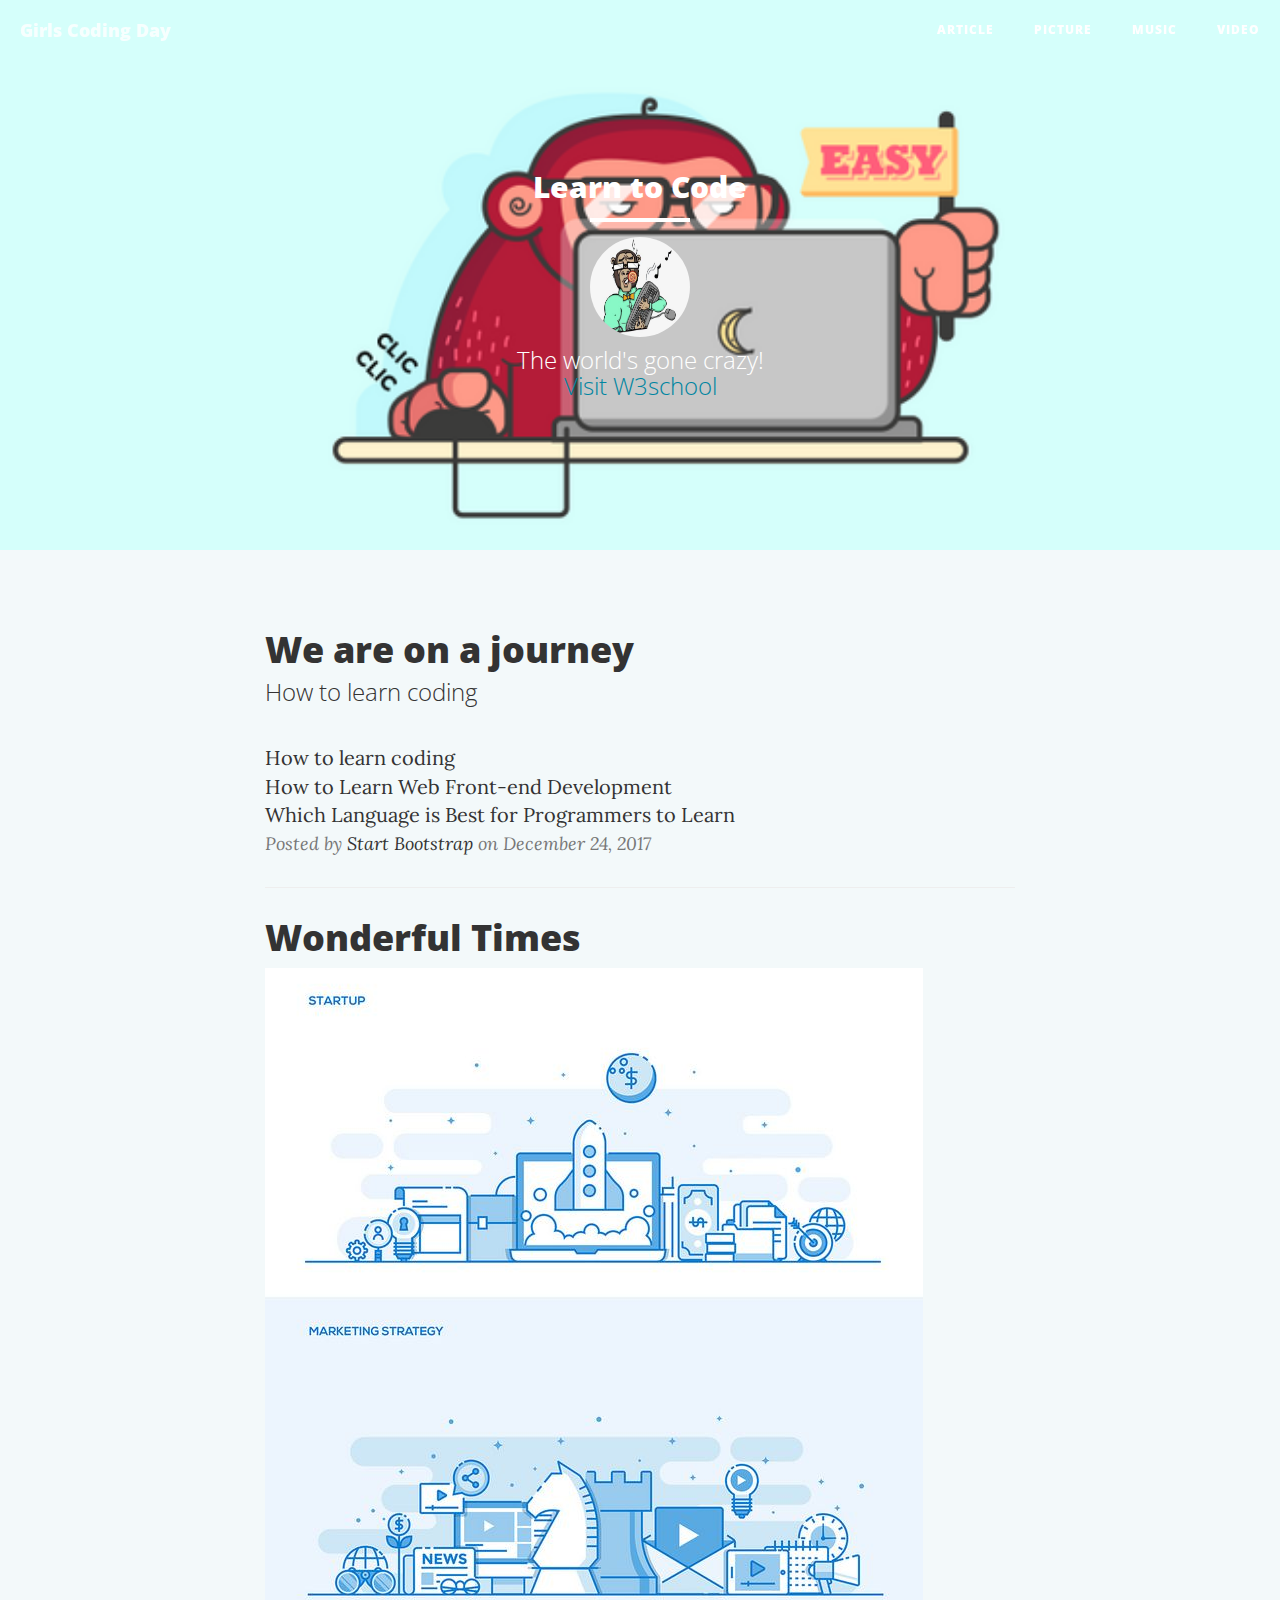
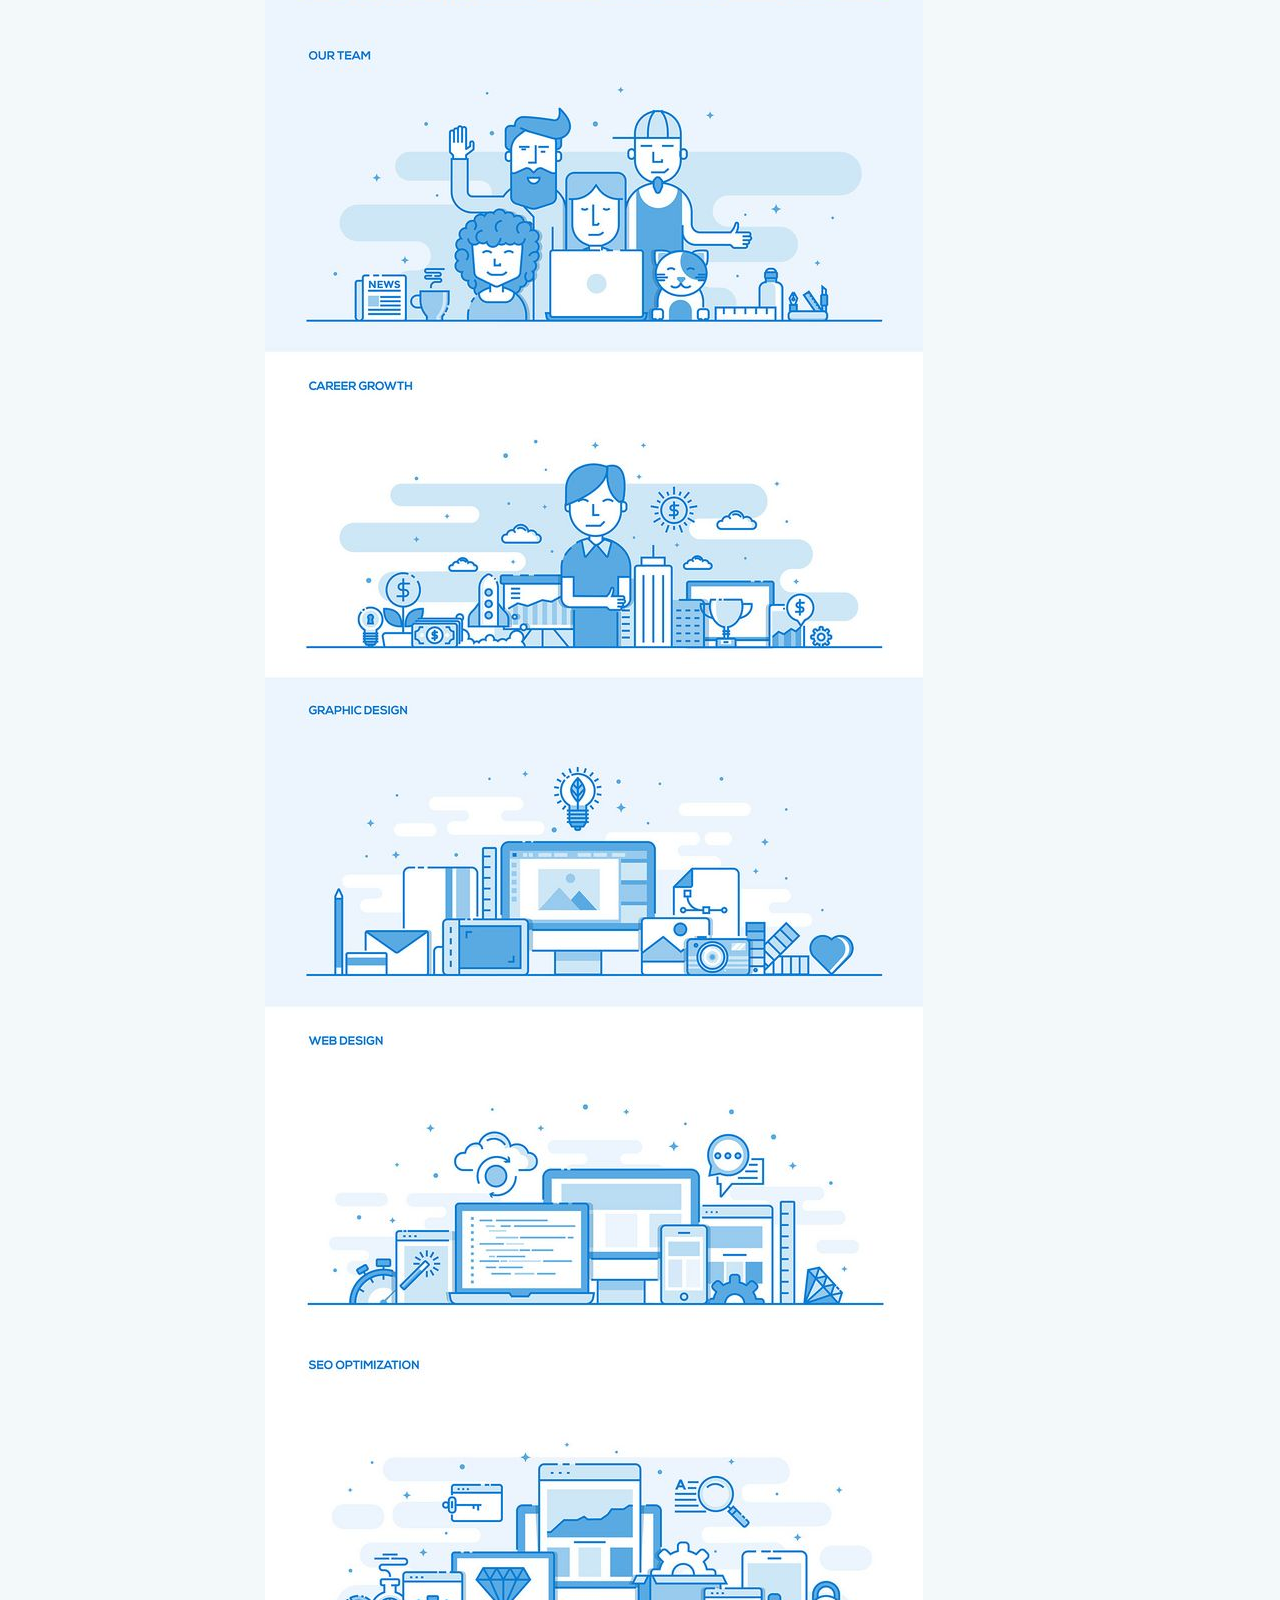
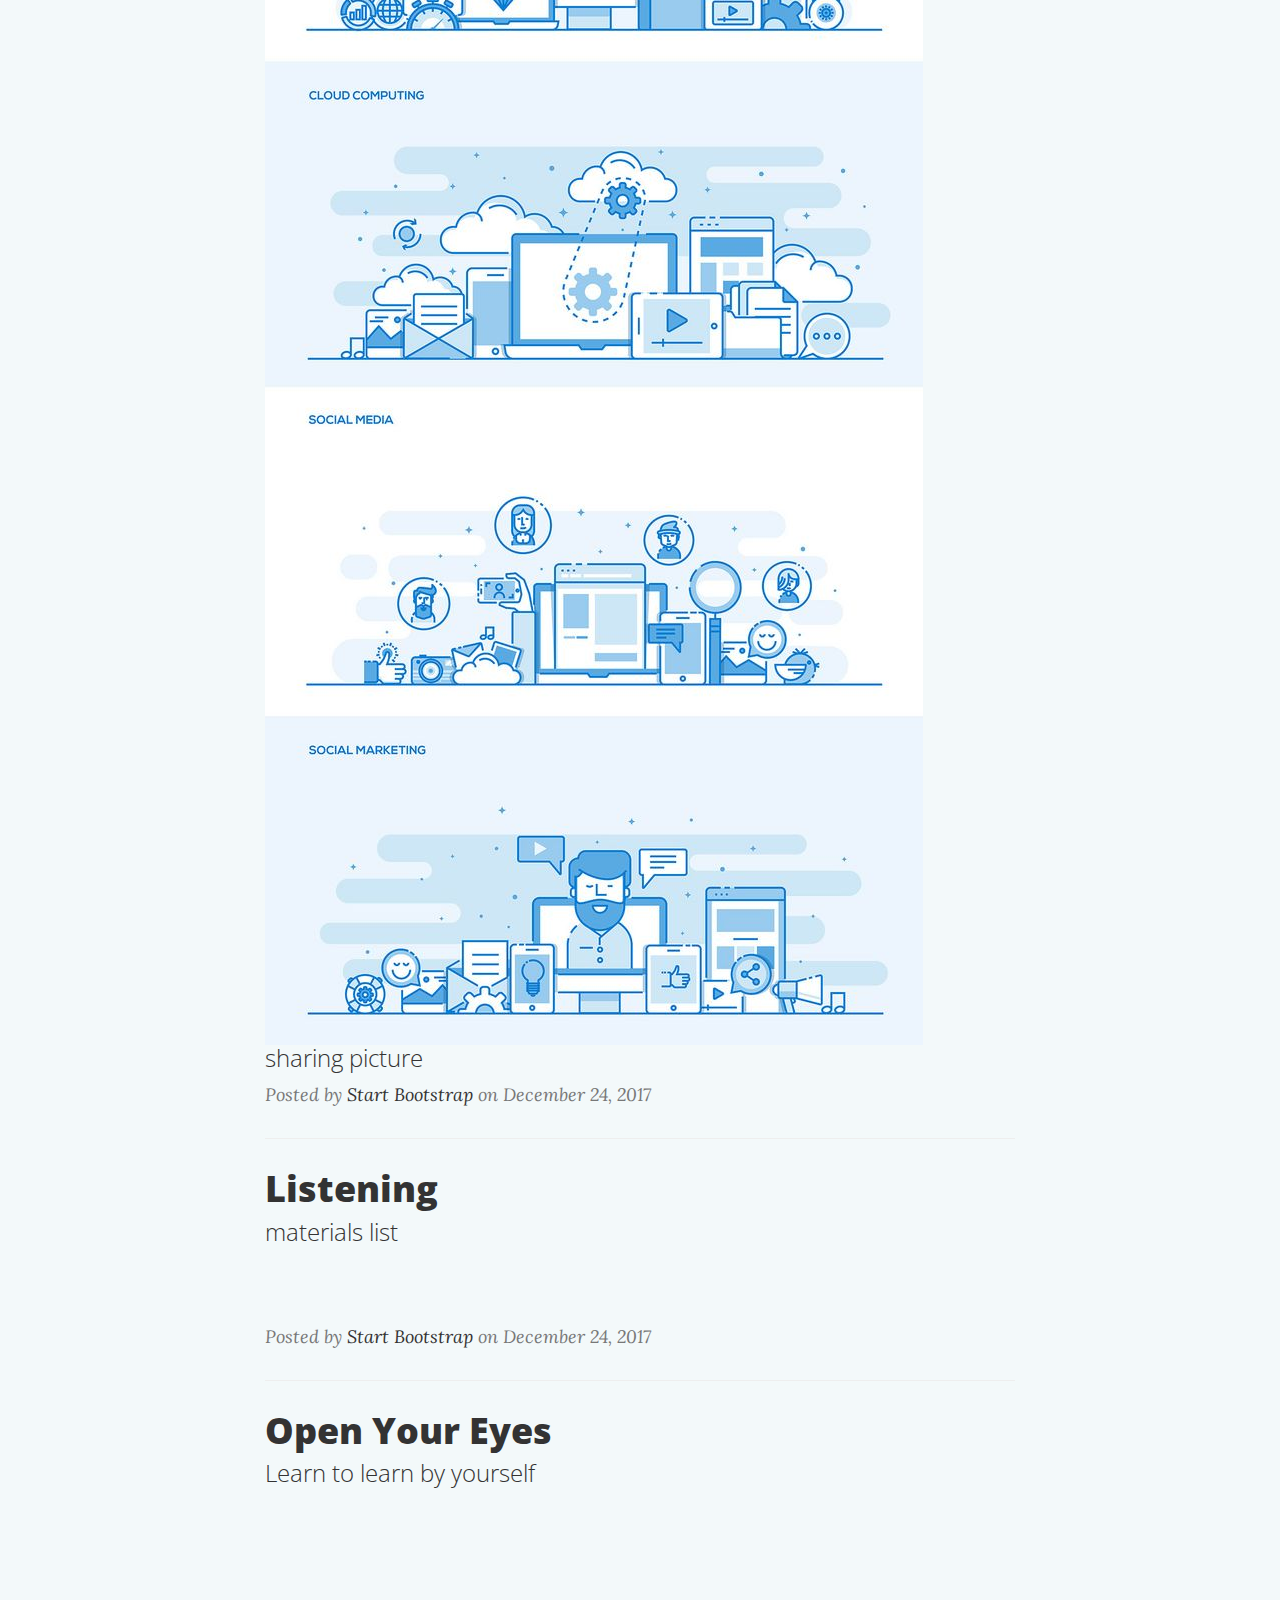
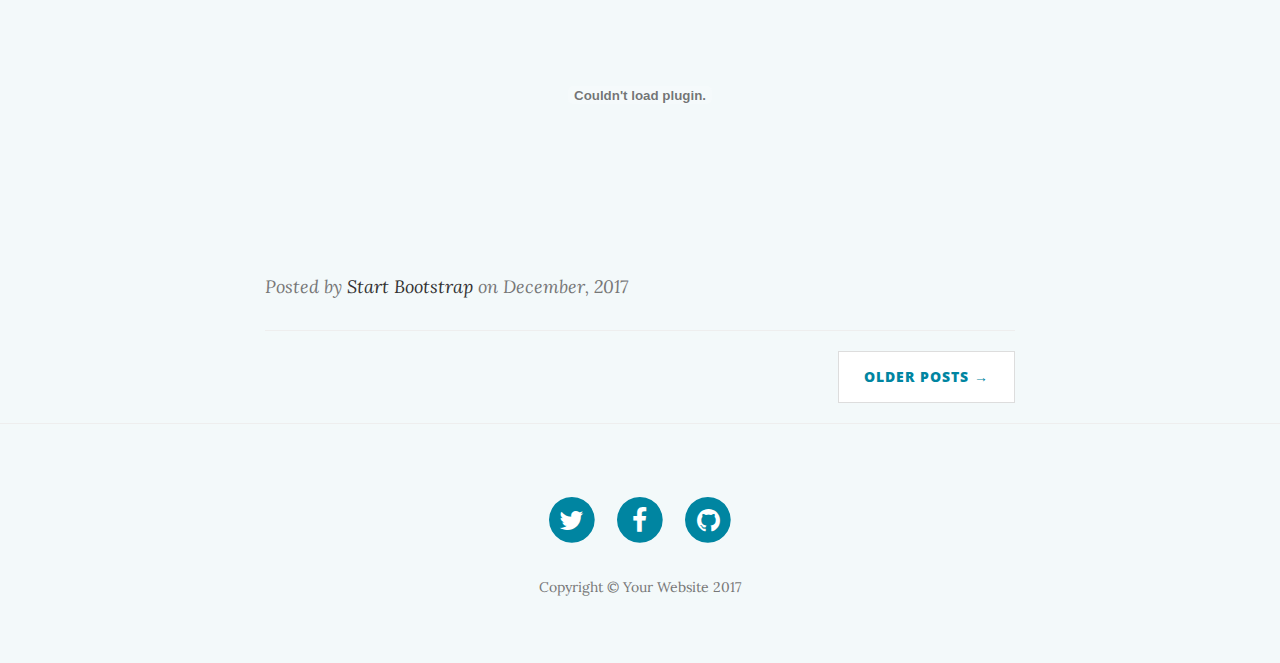
==== commit 5f6778c2: "music player" ====
--- a/index.html
+++ b/index.html
@@ -50,7 +50,7 @@
             <div class="collapse navbar-collapse" id="bs-example-navbar-collapse-1">
                 <ul class="nav navbar-nav navbar-right">
                     <li>
-                        <a href="#words">Words</a>
+                        <a href="#article">Article</a>
                     </li>
                     <li>
                         <a href="#picture">Picture</a>
@@ -79,7 +79,8 @@
                         <hr class="small">
                         <img src="img/dion.jpg" width="100px" height="100px"alt="..." class="img-circle">
                         
-                        <span class="subheading">The world's gone crazy!<br /><a href="http://http://www.lofter.com/">Visit Lofter</a></span>
+                        <span class="subheading">The world's gone crazy!<br /><a href="http://http://www.w3school.com.cn/html/index.asp">
+                            Visit W3school</a></span>
                     </div>
                 </div>
             </div>
@@ -90,7 +91,7 @@
     <div class="container">
         <div class="row">
             <div class="col-lg-8 col-lg-offset-2 col-md-10 col-md-offset-1">
-                <div class="post-preview" id="words">
+                <div class="post-preview" id="article">
                     <a href="post.html">
                         <h2 class="post-title">
                             We are on a journey
@@ -102,7 +103,7 @@
                         <br /><a href="http://https://www.zhihu.com/question/19637373">How to Learn Web Front-end Development</a>
                         <br /><a href="http://https://www.zhihu.com/question/23016465/answer/169041683">Which Language is Best for Programmers to Learn</a>
                     </a>
-                    <p class="post-meta">Posted by <a href="#">Start Bootstrap</a> on September 24, 2014</p>
+                    <p class="post-meta">Posted by <a href="#">Start Bootstrap</a> on December 24, 2017</p>
                 </div>
                 <hr>
                 <div class="post-preview" id="picture">
@@ -115,7 +116,7 @@
                                 sharing picture
                             </h3>
                     </a>
-                    <p class="post-meta">Posted by <a href="#">Start Bootstrap</a> on September 18, 2014</p>
+                    <p class="post-meta">Posted by <a href="#">Start Bootstrap</a> on December 24, 2017</p>
                 </div>
                 <hr>
                 <div class="post-preview"id="music">
@@ -126,9 +127,9 @@
                         <h3 class="post-subtitle">
                             materials list
                         </h3>
-                        <br /<span class="f-thide playerc"><span class="js-876151">Diamonds</span><span class="js-876151 song"> - Rihanna</span></span>
-                    </a>
-                    <p class="post-meta">Posted by <a href="#">Start Bootstrap</a> on August 24, 2014</p>
+                        <EMBED src=http://play.baidu.com/?__m=mboxCtrl.playSong&__a=306844587&__o=song/306844587||playBtn&fr=ps||-1 width=600 height=60 type=audio/mpeg loop="-1" autostart="false" volume="0"></EMBED>
+                    </a>
+                    <p class="post-meta">Posted by <a href="#">Start Bootstrap</a> on December 24, 2017</p>
                 </div>
                 <hr>
                 <div class="post-preview"id="video">
@@ -146,7 +147,7 @@
                                          <object data="img/GCD.mp4" width="620" height="340">  
                                                <embed src="img/GCD.swf" width="620" height="340">  </object> </video>
                     </a>
-                    <p class="post-meta">Posted by <a href="#">Start Bootstrap</a> on July 8, 2014</p>
+                    <p class="post-meta">Posted by <a href="#">Start Bootstrap</a> on December, 2017</p>
                 </div>
                 <hr>
                 <!-- Pager -->
